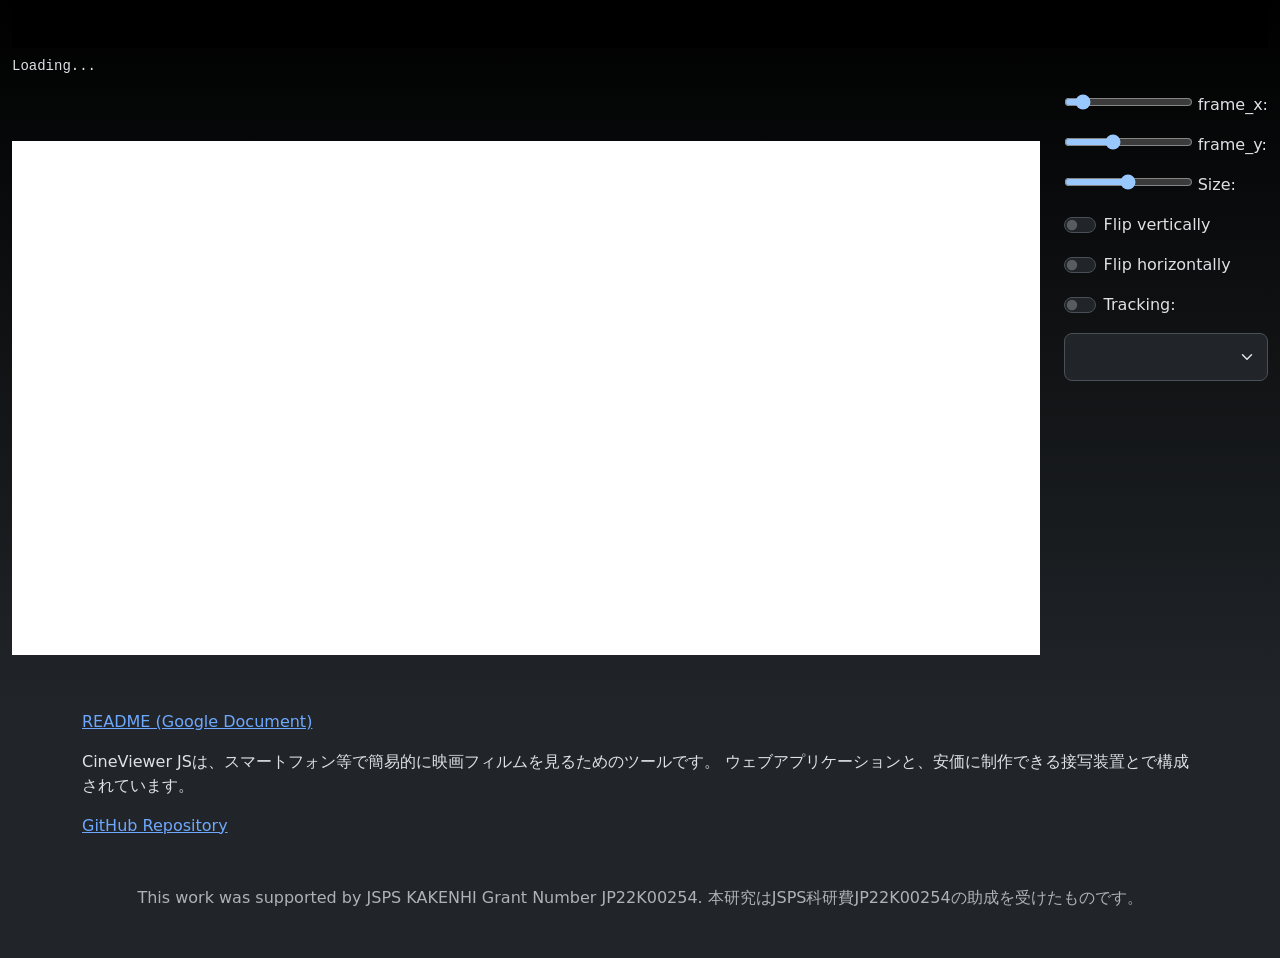
==== index.html @ 2308c925 "Add GitHub repository link to project description Include link to https://github.com/kzbb/cvjs in th" ====
<!doctype html>
<html lang="ja-JP" data-bs-theme="dark">
<head>
    <meta charset="UTF-8">
    <meta content="width=device-width, initial-scale=1" name="viewport">
    <title>CineViewer build with JavaScript</title>
    <meta name="theme-color" content="#000000">
    <meta name="apple-mobile-web-app-status-bar-style" content="black-translucent">
    <!-- 主要CDN -->
    <script async src="https://docs.opencv.org/4.8.0/opencv.js" onload="opencvReady();" onerror="loadFallbackOpenCV();" type="text/javascript"></script>

    <script>
        function loadFallbackOpenCV() {
            // フォールバック用CDN
            const script = document.createElement('script');
            script.src = 'https://cdn.jsdelivr.net/npm/opencv.js@1.2.1/opencv.js';
            script.onload = opencvReady;
            document.head.appendChild(script);
        }
    </script>

    <link href="style.css" rel="stylesheet" type="text/css">
    <link crossorigin="anonymous" href="https://cdn.jsdelivr.net/npm/bootstrap@5.3.0/dist/css/bootstrap.min.css"
          integrity="sha384-9ndCyUaIbzAi2FUVXJi0CjmCapSmO7SnpJef0486qhLnuZ2cdeRhO02iuK6FUUVM" rel="stylesheet">
</head>
<body>
<div id="app" class="container-fluid">
    <header>
        <h1 id="app-title">CineViewer JS</h1>
    </header>
    <pre id="pre">Loading...</pre>
    <div class="row">
        <div class="col-md">
            <canvas id="canvas" class="w-100 my-5"></canvas>
        </div>
        <div class="col-auto ms-3 ms-md-0">
            <div>
                <div class="mb-3">
                    <input id="frame_x" type="range">
                    <label for="frame_x">frame_x:</label>
                </div>
                <div class="mb-3">
                    <input id="frame_y" type="range">
                    <label for="frame_y">frame_y:</label>
                </div>
                <div class="mb-3">
                    <input id="frame_size" type="range" value="100" min="1" max="200">
                    <label for="frame_size">Size:</label>
                </div>
            </div>
            <div>
                <div class="form-check form-switch mb-3">
                    <input class="form-check-input" type="checkbox" role="switch" id="flipSwitchV">
                    <label class="form-check-label" for="flipSwitchV">Flip vertically</label>
                </div>
                <div class="form-check form-switch mb-3">
                    <input class="form-check-input" type="checkbox" role="switch" id="flipSwitchH">
                    <label class="form-check-label" for="flipSwitchH">Flip horizontally</label>
                </div>
                <div class="mb-3">
                    <button id="rotate" type="button" class="btn btn-primary d-none">Rotate</button>
                </div>
            </div>
            <div>
                <div class="form-check form-switch mb-3">
                    <input class="form-check-input" type="checkbox" role="switch" id="trackingSwitch">
                    <label class="form-check-label" for="trackingSwitch">Tracking: <span
                            id="trackingStatus"></span></label>
                </div>
            </div>
            <div class="mb-3">
                <select id="cameraSelect" class="form-select form-select-lg mb-3"></select>
            </div>
        </div>
    </div>
    <div hidden="">
        <canvas id="canvasSrc"></canvas>
        <canvas id="canvasRoi"></canvas>
        <canvas id="canvasTmp"></canvas>
    </div>
</div>

<!--ここからREADME-->
<div id="readme" class="container">
    <p>
        <a href="https://docs.google.com/document/d/15xXQPpMZY3nyn1pSox5meNvcxAUrkhTuqb-DUUvdU7g/edit?usp=sharing">README (Google Document)</a>
    </p>
    <p>
        CineViewer JSは、スマートフォン等で簡易的に映画フィルムを見るためのツールです。
        ウェブアプリケーションと、安価に制作できる接写装置とで構成されています。
    </p>
    <a href="https://github.com/kzbb/cvjs">GitHub Repository</a>
</div>
<!--ここまでREADME-->

<footer class="footer">
    <div class="container text-center my-5">
        <p class="text-muted">
            This work was supported by JSPS KAKENHI Grant Number JP22K00254.
            本研究はJSPS科研費JP22K00254の助成を受けたものです。
        </p>
    </div>
</footer>

<script crossorigin="anonymous"
        integrity="sha384-geWF76RCwLtnZ8qwWowPQNguL3RmwHVBC9FhGdlKrxdiJJigb/j/68SIy3Te4Bkz"
        src="https://cdn.jsdelivr.net/npm/bootstrap@5.3.0/dist/js/bootstrap.bundle.min.js"></script>
<script src="cineviewer.js"></script>
</body>
</html>
---- style.css ----
header {
  background-color: #000;
}

#app-title {
  color: #000;
}

#app {
  background: linear-gradient(to bottom, #000, #21252922);
}

#canvasSrc, #canvas, #canvasTmp {
  background-color: #fff !important;
  filter: none !important;
}
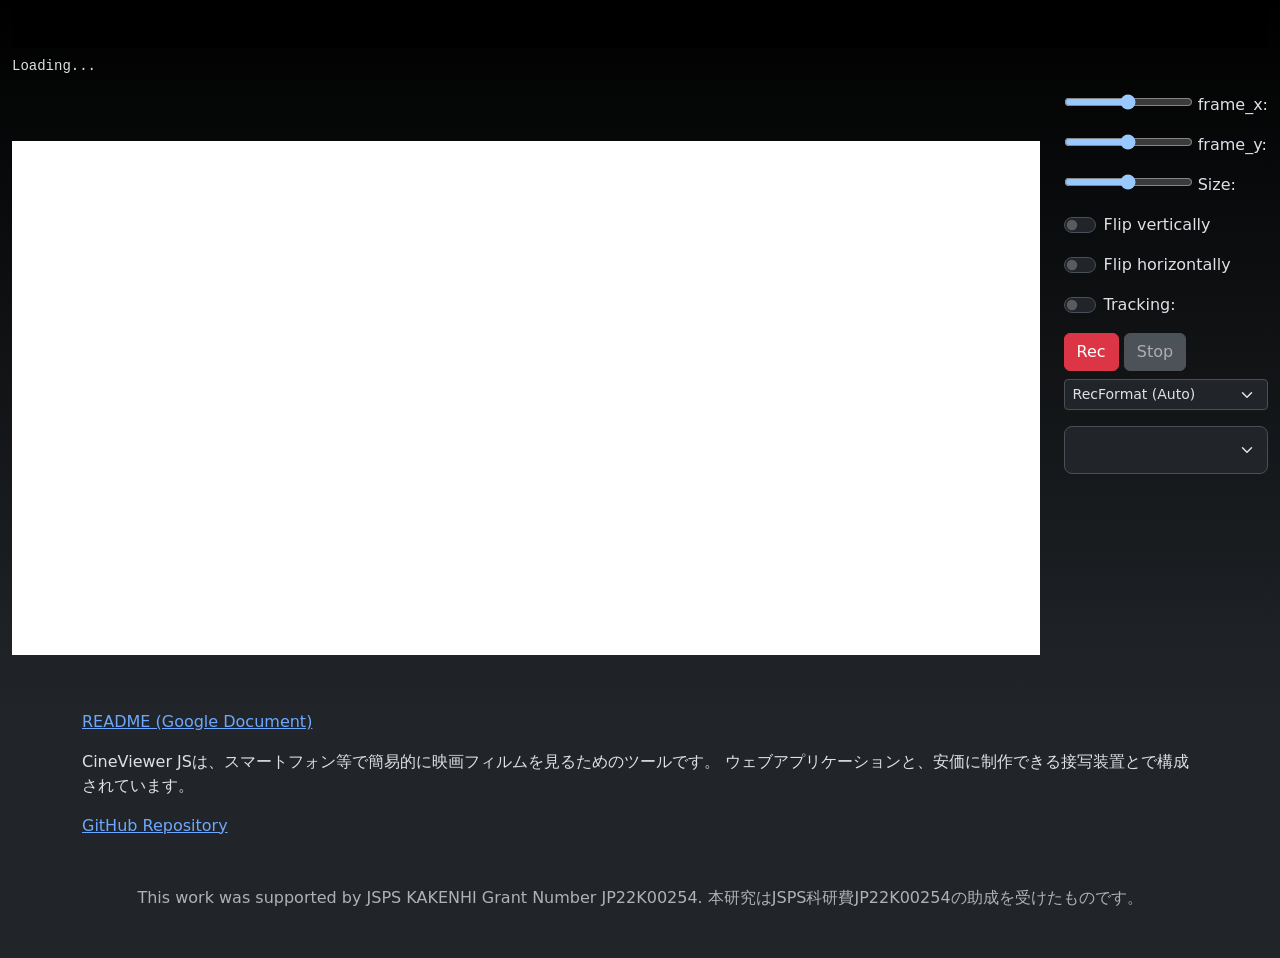
==== commit 5288cc52: "Add video recording functionality to cineviewer - Implement MediaRecorder API for canvas stream capt" ====
--- a/index.html
+++ b/index.html
@@ -69,6 +69,18 @@
                 </div>
             </div>
             <div class="mb-3">
+                <button id="recordBtn" type="button" class="btn btn-danger">Rec</button>
+                <button id="stopRecordBtn" type="button" class="btn btn-secondary" disabled>Stop</button>
+                <div class="mt-2">
+                    <small id="recordingStatus" class="text-muted"></small>
+                </div>
+                <div class="mt-2">
+                    <select id="recordFormatSelect" class="form-select form-select-sm">
+                        <option value="">RecFormat (Auto)</option>
+                    </select>
+                </div>
+            </div>
+            <div class="mb-3">
                 <select id="cameraSelect" class="form-select form-select-lg mb-3"></select>
             </div>
         </div>
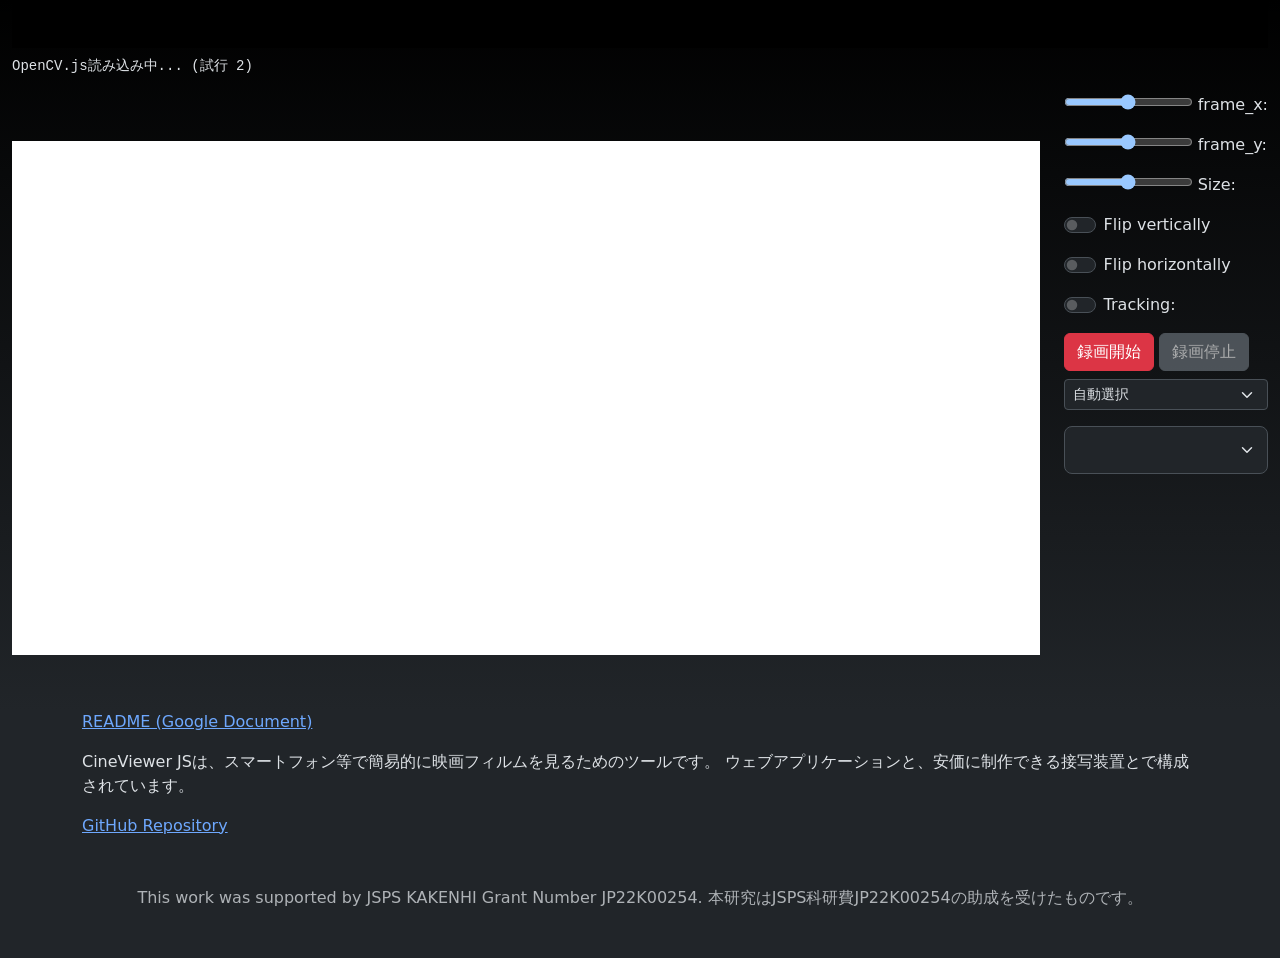
==== commit 46e0953b: "Improve OpenCV.js loading with fallback CDNs and better error handling - Add multiple CDN URLs with " ====
--- a/index.html
+++ b/index.html
@@ -6,16 +6,98 @@
     <title>CineViewer build with JavaScript</title>
     <meta name="theme-color" content="#000000">
     <meta name="apple-mobile-web-app-status-bar-style" content="black-translucent">
-    <!-- 主要CDN -->
-    <script async src="https://docs.opencv.org/4.8.0/opencv.js" onload="opencvReady();" onerror="loadFallbackOpenCV();" type="text/javascript"></script>
-
+    
+    <!-- OpenCV.jsの動的ロード -->
     <script>
+        let opencvLoadAttempts = 0;
+        const maxAttempts = 3;
+        
+        // OpenCV.jsの複数のCDN URL
+        const opencvUrls = [
+            'https://docs.opencv.org/4.8.0/opencv.js',
+            'https://docs.opencv.org/4.5.0/opencv.js',
+            'https://cdn.jsdelivr.net/npm/opencv.js@1.2.1/opencv.js',
+            'https://unpkg.com/opencv.js@1.2.1/opencv.js'
+        ];
+        
+        function loadOpenCV(urlIndex = 0) {
+            if (urlIndex >= opencvUrls.length) {
+                console.error('すべてのOpenCV CDNが失敗しました');
+                updateStatus('OpenCV.jsの読み込みに失敗しました。ネットワーク接続を確認してください。');
+                return;
+            }
+            
+            opencvLoadAttempts++;
+            const url = opencvUrls[urlIndex];
+            console.log(`OpenCV.js読み込み試行 ${opencvLoadAttempts}: ${url}`);
+            updateStatus(`OpenCV.js読み込み中... (試行 ${opencvLoadAttempts})`);
+            
+            const script = document.createElement('script');
+            script.src = url;
+            script.async = true;
+            
+            script.onload = function() {
+                console.log(`OpenCV.js読み込み成功: ${url}`);
+                updateStatus('OpenCV.js読み込み完了');
+                // OpenCVが利用可能になるまで待機
+                waitForOpenCV();
+            };
+            
+            script.onerror = function() {
+                console.warn(`OpenCV.js読み込み失敗: ${url}`);
+                document.head.removeChild(script);
+                // 次のURLで再試行
+                setTimeout(() => loadOpenCV(urlIndex + 1), 1000);
+            };
+            
+            document.head.appendChild(script);
+        }
+        
+        function waitForOpenCV() {
+            if (typeof cv !== 'undefined' && cv.Mat) {
+                console.log('OpenCV.js準備完了');
+                updateStatus('OpenCV.js準備完了');
+                opencvReady();
+            } else {
+                console.log('OpenCV.js待機中...');
+                setTimeout(waitForOpenCV, 100);
+            }
+        }
+        
+        function updateStatus(message) {
+            const preElement = document.getElementById('pre');
+            if (preElement) {
+                preElement.textContent = message;
+            }
+        }
+        
+        // ページロード後にOpenCV.jsの読み込みを開始
+        document.addEventListener('DOMContentLoaded', function() {
+            loadOpenCV();
+        });
+        
+        // フォールバック関数（後方互換性のため）
         function loadFallbackOpenCV() {
-            // フォールバック用CDN
-            const script = document.createElement('script');
-            script.src = 'https://cdn.jsdelivr.net/npm/opencv.js@1.2.1/opencv.js';
-            script.onload = opencvReady;
-            document.head.appendChild(script);
+            loadOpenCV(1);
+        }
+        
+        // OpenCV.js準備完了時に呼ばれる関数（cineviewer.jsで定義）
+        function opencvReady() {
+            console.log('opencvReady() called');
+            updateStatus('CineViewer準備中...');
+            
+            // cineviewer.jsが読み込まれているか確認
+            if (typeof initCineViewer === 'function') {
+                initCineViewer();
+            } else {
+                // cineviewer.jsの読み込みを待機
+                const checkCineViewer = setInterval(() => {
+                    if (typeof initCineViewer === 'function') {
+                        clearInterval(checkCineViewer);
+                        initCineViewer();
+                    }
+                }, 100);
+            }
         }
     </script>
 
@@ -69,14 +151,14 @@
                 </div>
             </div>
             <div class="mb-3">
-                <button id="recordBtn" type="button" class="btn btn-danger">Rec</button>
-                <button id="stopRecordBtn" type="button" class="btn btn-secondary" disabled>Stop</button>
+                <button id="recordBtn" type="button" class="btn btn-danger">録画開始</button>
+                <button id="stopRecordBtn" type="button" class="btn btn-secondary" disabled>録画停止</button>
                 <div class="mt-2">
                     <small id="recordingStatus" class="text-muted"></small>
                 </div>
                 <div class="mt-2">
                     <select id="recordFormatSelect" class="form-select form-select-sm">
-                        <option value="">RecFormat (Auto)</option>
+                        <option value="">自動選択</option>
                     </select>
                 </div>
             </div>
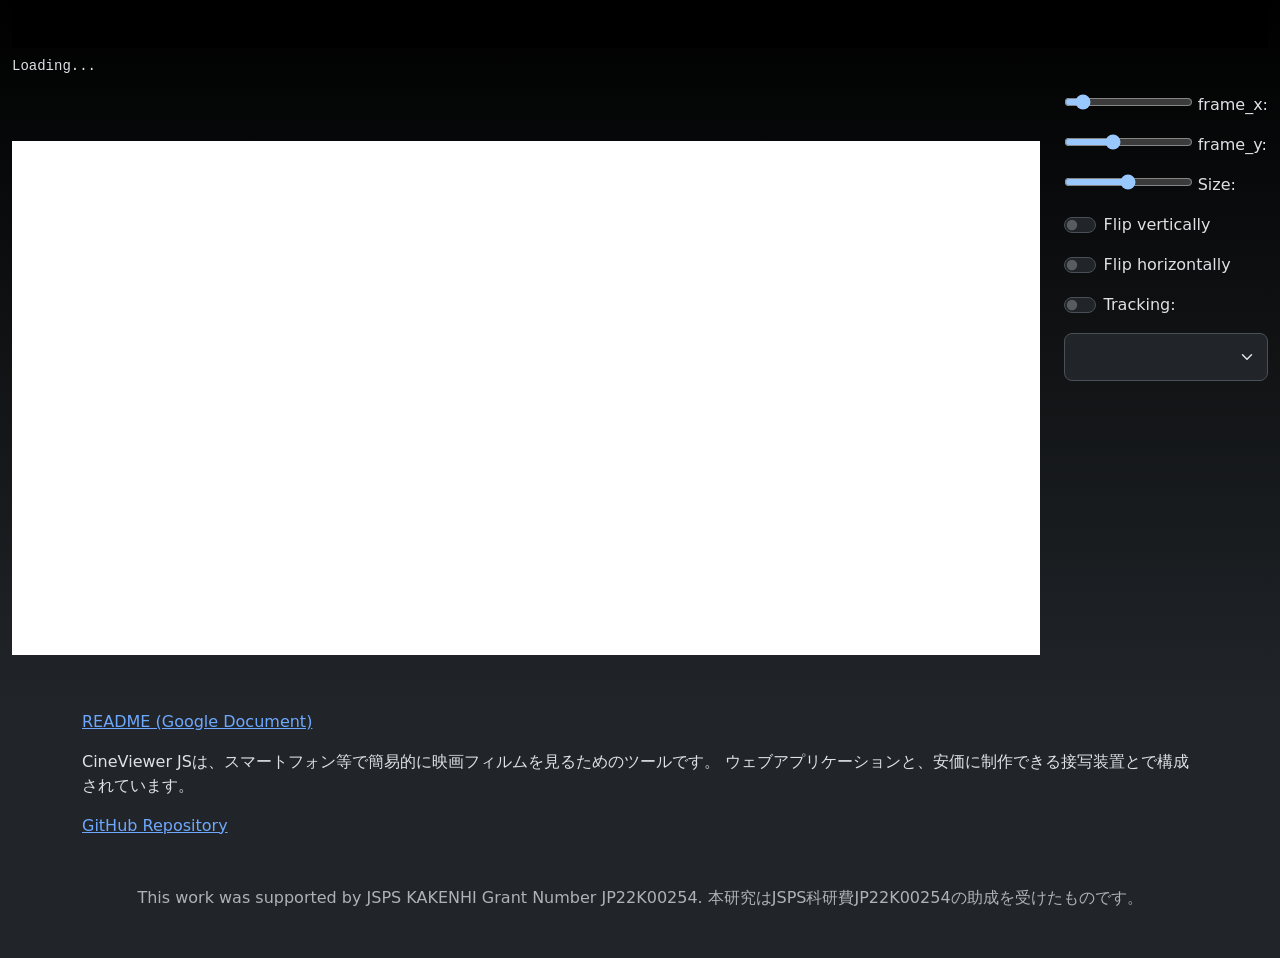
==== commit daf56d92: "Remove recording functionality and simplify OpenCV initialization - Remove all recording-related cod" ====
--- a/index.html
+++ b/index.html
@@ -6,98 +6,16 @@
     <title>CineViewer build with JavaScript</title>
     <meta name="theme-color" content="#000000">
     <meta name="apple-mobile-web-app-status-bar-style" content="black-translucent">
-    
-    <!-- OpenCV.jsの動的ロード -->
+    <!-- 主要CDN -->
+    <script async src="https://docs.opencv.org/4.8.0/opencv.js" onload="opencvReady();" onerror="loadFallbackOpenCV();" type="text/javascript"></script>
+
     <script>
-        let opencvLoadAttempts = 0;
-        const maxAttempts = 3;
-        
-        // OpenCV.jsの複数のCDN URL
-        const opencvUrls = [
-            'https://docs.opencv.org/4.8.0/opencv.js',
-            'https://docs.opencv.org/4.5.0/opencv.js',
-            'https://cdn.jsdelivr.net/npm/opencv.js@1.2.1/opencv.js',
-            'https://unpkg.com/opencv.js@1.2.1/opencv.js'
-        ];
-        
-        function loadOpenCV(urlIndex = 0) {
-            if (urlIndex >= opencvUrls.length) {
-                console.error('すべてのOpenCV CDNが失敗しました');
-                updateStatus('OpenCV.jsの読み込みに失敗しました。ネットワーク接続を確認してください。');
-                return;
-            }
-            
-            opencvLoadAttempts++;
-            const url = opencvUrls[urlIndex];
-            console.log(`OpenCV.js読み込み試行 ${opencvLoadAttempts}: ${url}`);
-            updateStatus(`OpenCV.js読み込み中... (試行 ${opencvLoadAttempts})`);
-            
+        function loadFallbackOpenCV() {
+            // フォールバック用CDN
             const script = document.createElement('script');
-            script.src = url;
-            script.async = true;
-            
-            script.onload = function() {
-                console.log(`OpenCV.js読み込み成功: ${url}`);
-                updateStatus('OpenCV.js読み込み完了');
-                // OpenCVが利用可能になるまで待機
-                waitForOpenCV();
-            };
-            
-            script.onerror = function() {
-                console.warn(`OpenCV.js読み込み失敗: ${url}`);
-                document.head.removeChild(script);
-                // 次のURLで再試行
-                setTimeout(() => loadOpenCV(urlIndex + 1), 1000);
-            };
-            
+            script.src = 'https://cdn.jsdelivr.net/npm/opencv.js@1.2.1/opencv.js';
+            script.onload = opencvReady;
             document.head.appendChild(script);
-        }
-        
-        function waitForOpenCV() {
-            if (typeof cv !== 'undefined' && cv.Mat) {
-                console.log('OpenCV.js準備完了');
-                updateStatus('OpenCV.js準備完了');
-                opencvReady();
-            } else {
-                console.log('OpenCV.js待機中...');
-                setTimeout(waitForOpenCV, 100);
-            }
-        }
-        
-        function updateStatus(message) {
-            const preElement = document.getElementById('pre');
-            if (preElement) {
-                preElement.textContent = message;
-            }
-        }
-        
-        // ページロード後にOpenCV.jsの読み込みを開始
-        document.addEventListener('DOMContentLoaded', function() {
-            loadOpenCV();
-        });
-        
-        // フォールバック関数（後方互換性のため）
-        function loadFallbackOpenCV() {
-            loadOpenCV(1);
-        }
-        
-        // OpenCV.js準備完了時に呼ばれる関数（cineviewer.jsで定義）
-        function opencvReady() {
-            console.log('opencvReady() called');
-            updateStatus('CineViewer準備中...');
-            
-            // cineviewer.jsが読み込まれているか確認
-            if (typeof initCineViewer === 'function') {
-                initCineViewer();
-            } else {
-                // cineviewer.jsの読み込みを待機
-                const checkCineViewer = setInterval(() => {
-                    if (typeof initCineViewer === 'function') {
-                        clearInterval(checkCineViewer);
-                        initCineViewer();
-                    }
-                }, 100);
-            }
         }
     </script>
 
@@ -151,18 +69,6 @@
                 </div>
             </div>
             <div class="mb-3">
-                <button id="recordBtn" type="button" class="btn btn-danger">録画開始</button>
-                <button id="stopRecordBtn" type="button" class="btn btn-secondary" disabled>録画停止</button>
-                <div class="mt-2">
-                    <small id="recordingStatus" class="text-muted"></small>
-                </div>
-                <div class="mt-2">
-                    <select id="recordFormatSelect" class="form-select form-select-sm">
-                        <option value="">自動選択</option>
-                    </select>
-                </div>
-            </div>
-            <div class="mb-3">
                 <select id="cameraSelect" class="form-select form-select-lg mb-3"></select>
             </div>
         </div>
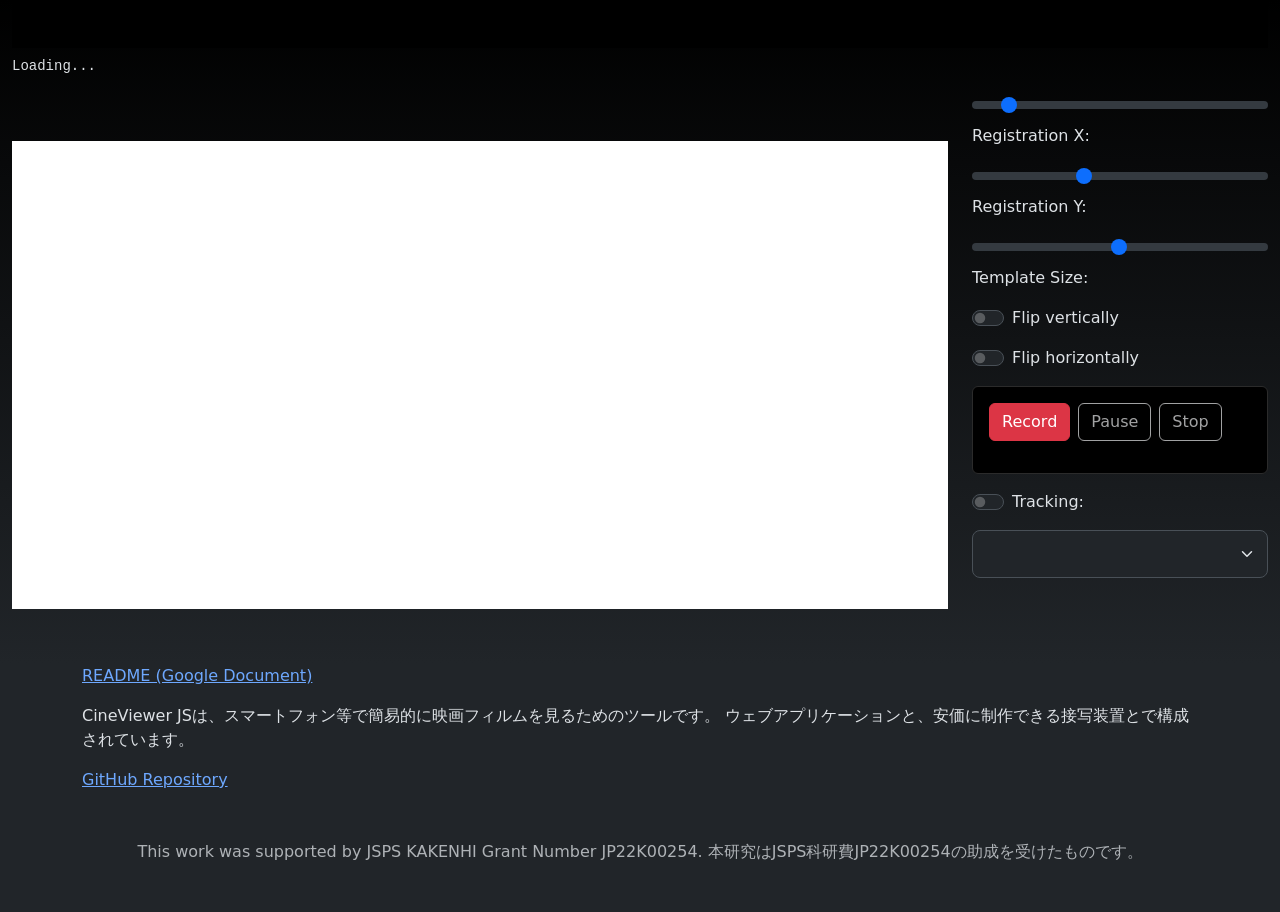
==== commit 30ea94a8: "Add canvas recording (MediaRecorder) and rename tracking controls - Implement canvas recording at ~2" ====
--- a/index.html
+++ b/index.html
@@ -30,22 +30,22 @@
     </header>
     <pre id="pre">Loading...</pre>
     <div class="row">
-        <div class="col-md">
+        <div class="col-12 col-md-8 col-lg-9">
             <canvas id="canvas" class="w-100 my-5"></canvas>
         </div>
-        <div class="col-auto ms-3 ms-md-0">
+        <div id="controlPanel" class="col-12 col-md-4 col-lg-3">
             <div>
                 <div class="mb-3">
-                    <input id="frame_x" type="range">
-                    <label for="frame_x">frame_x:</label>
+                    <input id="regpin_x" type="range" class="form-range">
+                    <label for="regpin_x">Registration X:</label>
                 </div>
                 <div class="mb-3">
-                    <input id="frame_y" type="range">
-                    <label for="frame_y">frame_y:</label>
+                    <input id="regpin_y" type="range" class="form-range">
+                    <label for="regpin_y">Registration Y:</label>
                 </div>
                 <div class="mb-3">
-                    <input id="frame_size" type="range" value="100" min="1" max="200">
-                    <label for="frame_size">Size:</label>
+                    <input id="template_size" type="range" value="100" min="1" max="200" class="form-range">
+                    <label for="template_size">Template Size:</label>
                 </div>
             </div>
             <div>
@@ -60,6 +60,20 @@
                 <div class="mb-3">
                     <button id="rotate" type="button" class="btn btn-primary d-none">Rotate</button>
                 </div>
+            </div>
+        <div class="card bg-body-tertiary p-3 mb-3">
+                <div class="d-flex align-items-center gap-2 flex-wrap">
+            <button id="recStart" type="button" class="btn btn-danger">Record</button>
+            <button id="recPause" type="button" class="btn btn-outline-light" disabled>Pause</button>
+            <button id="recStop" type="button" class="btn btn-outline-light" disabled>Stop</button>
+                    <span id="recIndicator" class="ms-2 text-danger fw-bold d-none">● REC <span id="recTimer">00:00</span></span>
+                </div>
+                <div class="small text-secondary mt-2" id="recFormat"></div>
+                <div class="mt-2 d-flex gap-2 align-items-center flex-wrap">
+            <a id="recDownload" class="btn btn-outline-secondary btn-sm d-none" download>Download</a>
+                    <span id="recNote" class="text-warning-emphasis small"></span>
+                </div>
+                <video id="recPreview" class="w-100 mt-2 d-none" controls></video>
             </div>
             <div>
                 <div class="form-check form-switch mb-3">
--- a/style.css
+++ b/style.css
@@ -13,4 +13,32 @@
 #canvasSrc, #canvas, #canvasTmp {
   background-color: #fff !important;
   filter: none !important;
+}
+
+/* ダーク背景でのコントロール可視性（中立色で強調） */
+.form-range {
+  accent-color: #ddd; /* サム/選択部の色を明るいグレーに */
+}
+.form-range::-webkit-slider-thumb {
+  background-color: #ddd;
+  border: 1px solid #fff;
+}
+.form-range::-moz-range-thumb {
+  background-color: #ddd;
+  border: 1px solid #fff;
+}
+.form-range::-webkit-slider-runnable-track {
+  background-color: #666;
+}
+.form-range::-moz-range-track {
+  background-color: #666;
+}
+/* FocusリングはBootstrap既定で十分。必要なら次を有効化
+ .form-check-input:focus { box-shadow: 0 0 0 .25rem rgba(13,110,253,.25); }
+*/
+
+/* 録画コントロールカードは背景を黒のまま、境界を薄く可視化 */
+.card.bg-body-tertiary {
+  background-color: #000 !important;
+  border: 1px solid #2b2b2b;
 }
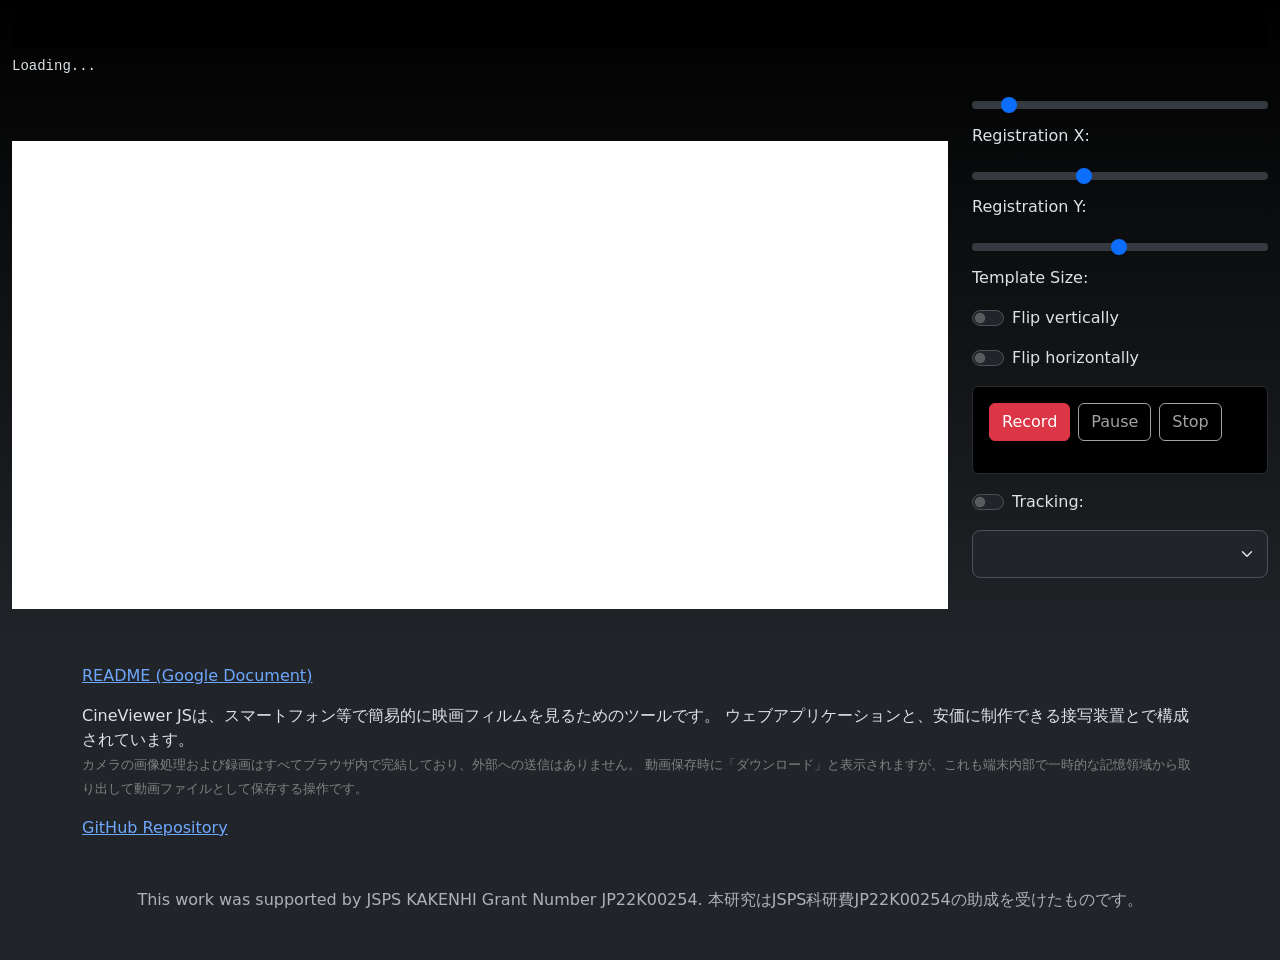
==== commit c2866c8b: "Clarifies local‑only video recording and saving Explains that recording uses MediaStream in-browser," ====
--- a/index.html
+++ b/index.html
@@ -61,16 +61,16 @@
                     <button id="rotate" type="button" class="btn btn-primary d-none">Rotate</button>
                 </div>
             </div>
-        <div class="card bg-body-tertiary p-3 mb-3">
+            <div class="card bg-body-tertiary p-3 mb-3">
                 <div class="d-flex align-items-center gap-2 flex-wrap">
-            <button id="recStart" type="button" class="btn btn-danger">Record</button>
-            <button id="recPause" type="button" class="btn btn-outline-light" disabled>Pause</button>
-            <button id="recStop" type="button" class="btn btn-outline-light" disabled>Stop</button>
+                    <button id="recStart" type="button" class="btn btn-danger">Record</button>
+                    <button id="recPause" type="button" class="btn btn-outline-light" disabled>Pause</button>
+                    <button id="recStop" type="button" class="btn btn-outline-light" disabled>Stop</button>
                     <span id="recIndicator" class="ms-2 text-danger fw-bold d-none">● REC <span id="recTimer">00:00</span></span>
                 </div>
                 <div class="small text-secondary mt-2" id="recFormat"></div>
                 <div class="mt-2 d-flex gap-2 align-items-center flex-wrap">
-            <a id="recDownload" class="btn btn-outline-secondary btn-sm d-none" download>Download</a>
+                    <a id="recDownload" class="btn btn-outline-secondary btn-sm d-none" download title="Download file">Save video</a>
                     <span id="recNote" class="text-warning-emphasis small"></span>
                 </div>
                 <video id="recPreview" class="w-100 mt-2 d-none" controls></video>
@@ -78,8 +78,7 @@
             <div>
                 <div class="form-check form-switch mb-3">
                     <input class="form-check-input" type="checkbox" role="switch" id="trackingSwitch">
-                    <label class="form-check-label" for="trackingSwitch">Tracking: <span
-                            id="trackingStatus"></span></label>
+                    <label class="form-check-label" for="trackingSwitch">Tracking: <span id="trackingStatus"></span></label>
                 </div>
             </div>
             <div class="mb-3">
@@ -101,7 +100,11 @@
     </p>
     <p>
         CineViewer JSは、スマートフォン等で簡易的に映画フィルムを見るためのツールです。
-        ウェブアプリケーションと、安価に制作できる接写装置とで構成されています。
+        ウェブアプリケーションと、安価に制作できる接写装置とで構成されています。<br>
+        <span style="font-size: 0.8rem; color: #808080;">
+            カメラの画像処理および録画はすべてブラウザ内で完結しており、外部への送信はありません。
+            動画保存時に「ダウンロード」と表示されますが、これも端末内部で一時的な記憶領域から取り出して動画ファイルとして保存する操作です。
+        </span>
     </p>
     <a href="https://github.com/kzbb/cvjs">GitHub Repository</a>
 </div>
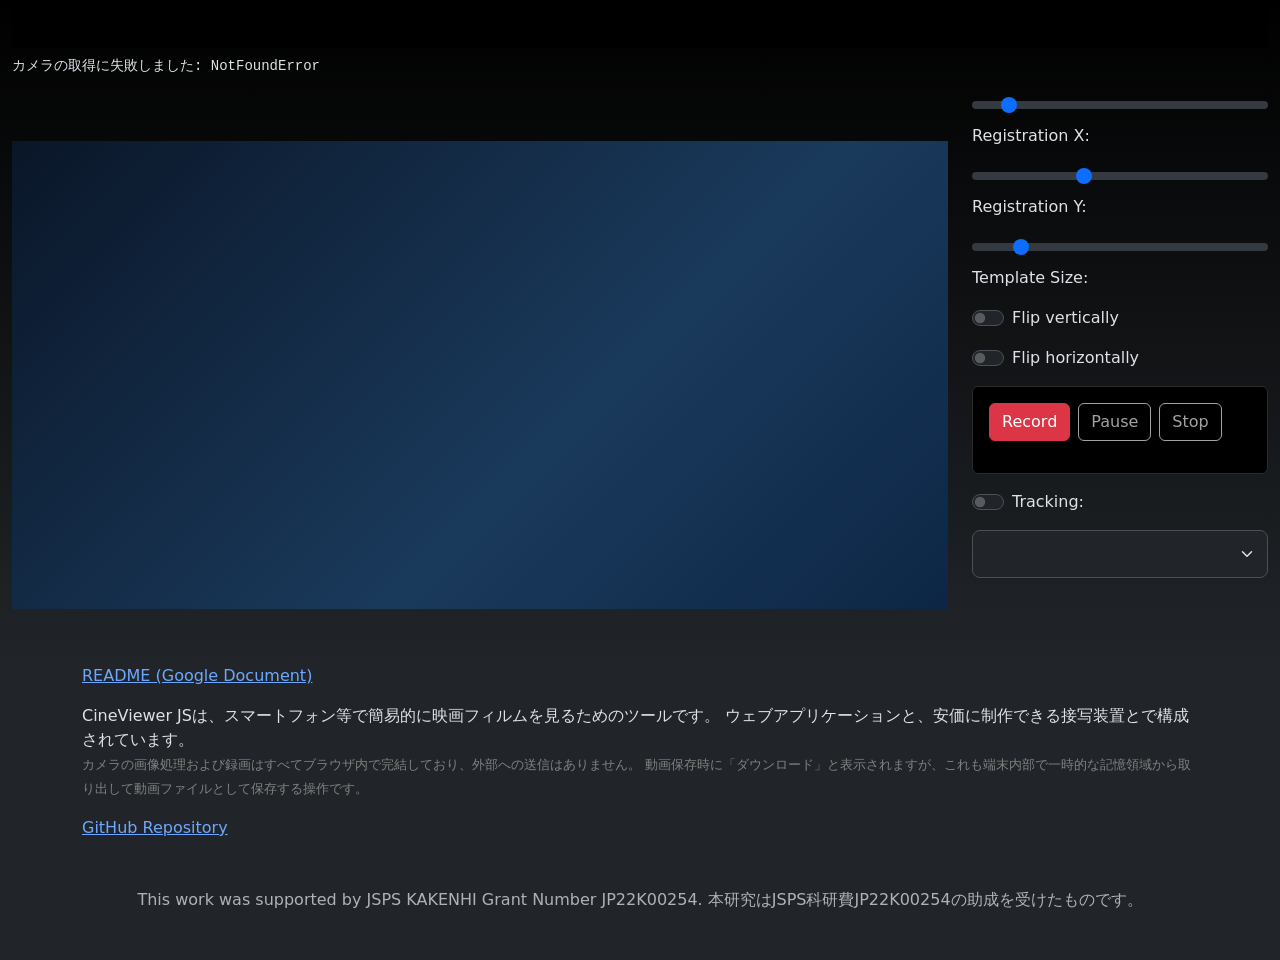
==== commit 6b2833e6: "縦向き対応・表示品質の改善・各種バグ修正 - cv.VideoCapture を廃止し ctx.drawImage + cv.imread に変更（縦向きで映像が表示されない問題を修正） - 縦長映像" ====
--- a/index.html
+++ b/index.html
@@ -44,7 +44,7 @@
                     <label for="regpin_y">Registration Y:</label>
                 </div>
                 <div class="mb-3">
-                    <input id="template_size" type="range" value="100" min="1" max="200" class="form-range">
+                    <input id="template_size" type="range" value="30" min="1" max="200" class="form-range">
                     <label for="template_size">Template Size:</label>
                 </div>
             </div>
--- a/style.css
+++ b/style.css
@@ -10,8 +10,13 @@
   background: linear-gradient(to bottom, #000, #21252922);
 }
 
-#canvasSrc, #canvas, #canvasTmp {
+#canvasSrc, #canvasTmp {
   background-color: #fff !important;
+  filter: none !important;
+}
+
+#canvas {
+  background: linear-gradient(135deg, #0a1628 0%, #1a3a5c 60%, #0d2645 100%) !important;
   filter: none !important;
 }
 
